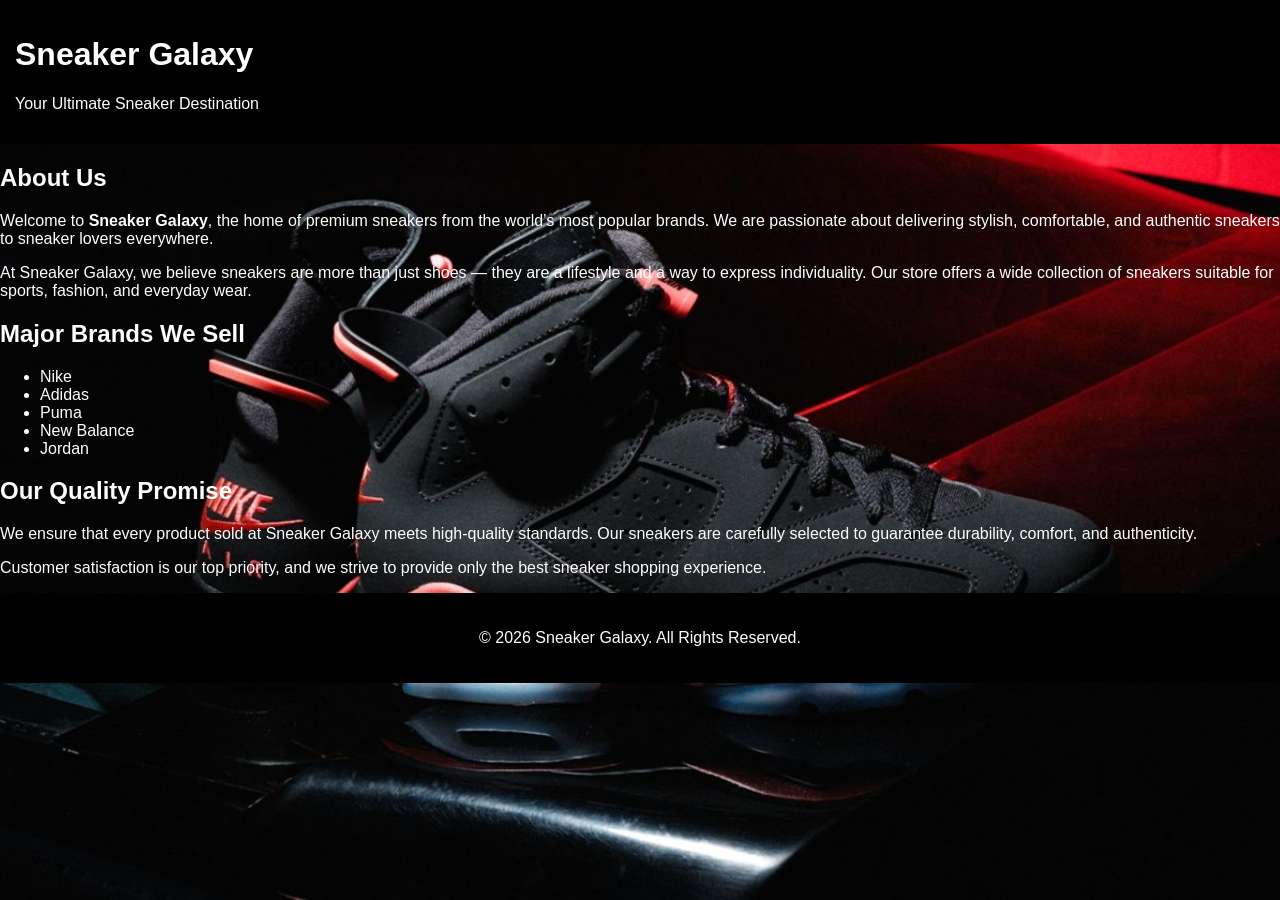
==== about.html @ cb517cd5 "about.html" ====
<!DOCTYPE html>
<html lang="en">
<head>
    <meta charset="UTF-8">
    <meta name="viewport" content="width=device-width, initial-scale=1.0">
    <title>About Us - Sneaker Galaxy</title>

     <link rel="stylesheet" href="styles.css">

</head>

<body>

    <header>
        <h1>Sneaker Galaxy</h1>
        <p>Your Ultimate Sneaker Destination</p>
    </header>

    <div class="container">
        <div class="about-section">
            <h2>About Us</h2>

            <p>
                Welcome to <strong>Sneaker Galaxy</strong>, the home of premium sneakers
                from the world’s most popular brands. We are passionate about delivering
                stylish, comfortable, and authentic sneakers to sneaker lovers everywhere.
            </p>

            <p>
                At Sneaker Galaxy, we believe sneakers are more than just shoes —
                they are a lifestyle and a way to express individuality. Our store
                offers a wide collection of sneakers suitable for sports, fashion,
                and everyday wear.
            </p>

            <div class="brands">
                <h2>Major Brands We Sell</h2>

                <ul>
                    <li>Nike</li>
                    <li>Adidas</li>
                    <li>Puma</li>
                    <li>New Balance</li>
                    <li>Jordan</li>
                </ul>
            </div>

            <div class="quality">
                <h2>Our Quality Promise</h2>

                <p>
                    We ensure that every product sold at Sneaker Galaxy meets
                    high-quality standards. Our sneakers are carefully selected
                    to guarantee durability, comfort, and authenticity.
                </p>

                <p>
                    Customer satisfaction is our top priority, and we strive to
                    provide only the best sneaker shopping experience.
                </p>
            </div>
        </div>
    </div>

    <footer>
        <p>&copy; 2026 Sneaker Galaxy. All Rights Reserved.</p>
    </footer>

</body>
</html>
---- styles.css ----
body{
  margin:0;
  font-family:Arial, sans-serif;
  background: url("jordan6.jpg") no-repeat center center fixed;
  background-size: cover;
  color:white;
}
header{
  background:#000;
  padding:15px;
}

.top-bar{
  display:flex;
  justify-content:space-between;
  align-items:center;
}

.logo{
  font-size:24px;
  font-weight:bold;
}

.sneaker{
  color:#00d9ff;
}

.galaxy{
  color:#ff00ff;
}

.search-bar input{
  padding:8px;
  border-radius:5px;
  border:none;
}

nav ul{
  display:flex;
  gap:20px;
  list-style:none;
  padding:0;
}

nav a{
  color:white;
  text-decoration:none;
}

.hero{
  text-align:center;
  padding:80px 20px;
  background:linear-gradient(to right,#1a1a1a,#222);
}

.hero button{
  padding:12px 25px;
  border:none;
  background:#00d9ff;
  color:black;
  font-weight:bold;
  border-radius:8px;
  cursor:pointer;
}

.section{
  padding:40px 20px;
}

.products{
  display:flex;
  gap:20px;
  flex-wrap:wrap;
}

.product-card{
  background:#222;
  padding:20px;
  border-radius:10px;
  width:220px;
  box-shadow:0 0 10px rgba(0,0,0,0.5);
}

.product-card button{
  margin-top:10px;
  padding:10px;
  border:none;
  background:#ff00ff;
  color:white;
  border-radius:6px;
  cursor:pointer;
}

.tabs{
  display:flex;
  gap:10px;
  flex-wrap:wrap;
  margin-bottom:20px;
}

.tab-button{
  padding:10px 20px;
  border:none;
  background:#333;
  color:white;
  cursor:pointer;
  border-radius:6px;
  transition:0.3s;
}

.tab-button:hover{
  background:#555;
}

.tab-button.active{
  background:#00d9ff;
  color:black;
}

.tab-content{
  display:none;
  background:#1c1c1c;
  padding:20px;
  border-radius:10px;
}

.tab-content.active{
  display:block;
}

.shoe-img{
  width:100%;
  max-width:200px;
  height:auto;
  border-radius:10px;
  margin-top:15px;
  margin-bottom:10px;
  display:block;
}

footer{
  text-align:center;
  padding:20px;
  background:#000;
}
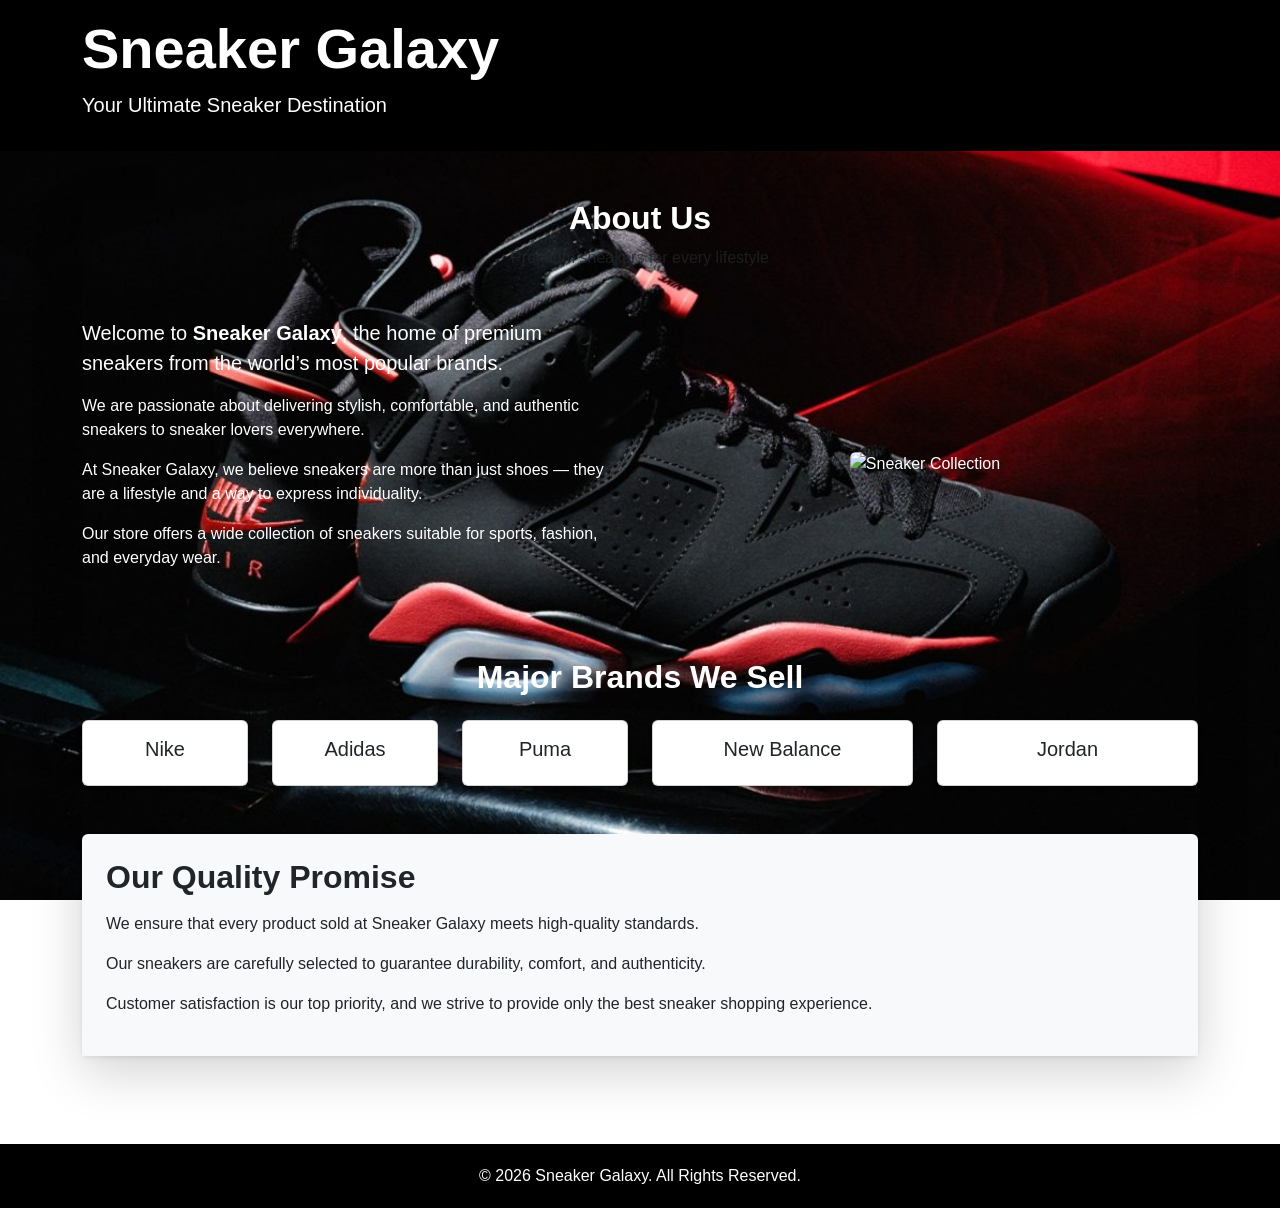
==== commit 80259892: "about.html" ====
--- a/about.html
+++ b/about.html
@@ -1,70 +1,185 @@
 <!DOCTYPE html>
 <html lang="en">
+
 <head>
     <meta charset="UTF-8">
-    <meta name="viewport" content="width=device-width, initial-scale=1.0">
+    <meta name="viewport"
+          content="width=device-width, initial-scale=1.0">
+
     <title>About Us - Sneaker Galaxy</title>
 
-     <link rel="stylesheet" href="styles.css">
+    <!-- Bootstrap CSS -->
+    <link href="https://cdn.jsdelivr.net/npm/bootstrap@5.3.3/dist/css/bootstrap.min.css"
+          rel="stylesheet">
+
+    <link rel="stylesheet"
+          href="styles.css">
+
 
 </head>
 
 <body>
 
     <header>
-        <h1>Sneaker Galaxy</h1>
-        <p>Your Ultimate Sneaker Destination</p>
+
+        <div class="container">
+
+            <h1 class="display-4 fw-bold">
+                Sneaker Galaxy
+            </h1>
+
+            <p class="lead">
+                Your Ultimate Sneaker Destination
+            </p>
+
+        </div>
+
     </header>
 
-    <div class="container">
-        <div class="about-section">
-            <h2>About Us</h2>
+    <section class="container py-5">
 
-            <p>
-                Welcome to <strong>Sneaker Galaxy</strong>, the home of premium sneakers
-                from the world’s most popular brands. We are passionate about delivering
-                stylish, comfortable, and authentic sneakers to sneaker lovers everywhere.
-            </p>
+        <div class="about-card shadow-lg">
 
-            <p>
-                At Sneaker Galaxy, we believe sneakers are more than just shoes —
-                they are a lifestyle and a way to express individuality. Our store
-                offers a wide collection of sneakers suitable for sports, fashion,
-                and everyday wear.
-            </p>
+            <div class="text-center mb-5">
 
-            <div class="brands">
-                <h2>Major Brands We Sell</h2>
+                <h2 class="fw-bold">
+                    About Us
+                </h2>
 
-                <ul>
-                    <li>Nike</li>
-                    <li>Adidas</li>
-                    <li>Puma</li>
-                    <li>New Balance</li>
-                    <li>Jordan</li>
-                </ul>
+                <p class="text-muted">
+                    Premium sneakers for every lifestyle
+                </p>
+
             </div>
 
-            <div class="quality">
-                <h2>Our Quality Promise</h2>
+            <div class="row align-items-center">
 
-                <p>
-                    We ensure that every product sold at Sneaker Galaxy meets
-                    high-quality standards. Our sneakers are carefully selected
-                    to guarantee durability, comfort, and authenticity.
-                </p>
+                <div class="col-lg-6 mb-4">
 
-                <p>
-                    Customer satisfaction is our top priority, and we strive to
-                    provide only the best sneaker shopping experience.
-                </p>
+                    <p class="fs-5">
+                        Welcome to <strong>Sneaker Galaxy</strong>,
+                        the home of premium sneakers from the world’s
+                        most popular brands.
+                    </p>
+
+                    <p>
+                        We are passionate about delivering stylish,
+                        comfortable, and authentic sneakers to sneaker
+                        lovers everywhere.
+                    </p>
+
+                    <p>
+                        At Sneaker Galaxy, we believe sneakers are
+                        more than just shoes — they are a lifestyle
+                        and a way to express individuality.
+                    </p>
+
+                    <p>
+                        Our store offers a wide collection of sneakers
+                        suitable for sports, fashion, and everyday wear.
+                    </p>
+
+                </div>
+
+                <div class="col-lg-6 text-center">
+
+                    <img src="images/sneaker-banner.jpg"
+                         alt="Sneaker Collection"
+                         class="img-fluid rounded shadow">
+
+                </div>
+
             </div>
+
+            <div class="mt-5">
+
+                <h2 class="text-center fw-bold mb-4">
+                    Major Brands We Sell
+                </h2>
+
+                <div class="row g-4 text-center">
+
+                    <div class="col-md-4 col-lg-2">
+                        <div class="card brand-item shadow-sm p-3">
+                            <h5>Nike</h5>
+                        </div>
+                    </div>
+
+                    <div class="col-md-4 col-lg-2">
+                        <div class="card brand-item shadow-sm p-3">
+                            <h5>Adidas</h5>
+                        </div>
+                    </div>
+
+                    <div class="col-md-4 col-lg-2">
+                        <div class="card brand-item shadow-sm p-3">
+                            <h5>Puma</h5>
+                        </div>
+                    </div>
+
+                    <div class="col-md-4 col-lg-3">
+                        <div class="card brand-item shadow-sm p-3">
+                            <h5>New Balance</h5>
+                        </div>
+                    </div>
+
+                    <div class="col-md-4 col-lg-3">
+                        <div class="card brand-item shadow-sm p-3">
+                            <h5>Jordan</h5>
+                        </div>
+                    </div>
+
+                </div>
+
+            </div>
+
+            <div class="mt-5">
+
+                <div class="card border-0 bg-light shadow-sm">
+
+                    <div class="card-body p-4">
+
+                        <h2 class="fw-bold mb-3">
+                            Our Quality Promise
+                        </h2>
+
+                        <p>
+                            We ensure that every product sold at
+                            Sneaker Galaxy meets high-quality standards.
+                        </p>
+
+                        <p>
+                            Our sneakers are carefully selected to
+                            guarantee durability, comfort, and authenticity.
+                        </p>
+
+                        <p>
+                            Customer satisfaction is our top priority,
+                            and we strive to provide only the best
+                            sneaker shopping experience.
+                        </p>
+
+                    </div>
+
+                </div>
+
+            </div>
+
         </div>
-    </div>
+
+    </section>
 
     <footer>
-        <p>&copy; 2026 Sneaker Galaxy. All Rights Reserved.</p>
+
+        <p class="mb-0">
+            &copy; 2026 Sneaker Galaxy. All Rights Reserved.
+        </p>
+
     </footer>
 
+    <!-- Bootstrap JS -->
+    <script src="https://cdn.jsdelivr.net/npm/bootstrap@5.3.3/dist/js/bootstrap.bundle.min.js"></script>
+
 </body>
+
 </html>
--- a/styles.css
+++ b/styles.css
@@ -1,145 +1,227 @@
-body{
-  margin:0;
-  font-family:Arial, sans-serif;
-  background: url("jordan6.jpg") no-repeat center center fixed;
-  background-size: cover;
-  color:white;
-}
-header{
-  background:#000;
-  padding:15px;
-}
-
-.top-bar{
-  display:flex;
-  justify-content:space-between;
-  align-items:center;
-}
-
-.logo{
-  font-size:24px;
-  font-weight:bold;
-}
-
-.sneaker{
-  color:#00d9ff;
-}
-
-.galaxy{
-  color:#ff00ff;
-}
-
-.search-bar input{
-  padding:8px;
-  border-radius:5px;
-  border:none;
-}
-
-nav ul{
-  display:flex;
-  gap:20px;
-  list-style:none;
-  padding:0;
-}
-
-nav a{
-  color:white;
-  text-decoration:none;
-}
-
-.hero{
-  text-align:center;
-  padding:80px 20px;
-  background:linear-gradient(to right,#1a1a1a,#222);
-}
-
-.hero button{
-  padding:12px 25px;
-  border:none;
-  background:#00d9ff;
-  color:black;
-  font-weight:bold;
-  border-radius:8px;
-  cursor:pointer;
-}
-
-.section{
-  padding:40px 20px;
-}
-
-.products{
-  display:flex;
-  gap:20px;
-  flex-wrap:wrap;
-}
-
-.product-card{
-  background:#222;
-  padding:20px;
-  border-radius:10px;
-  width:220px;
-  box-shadow:0 0 10px rgba(0,0,0,0.5);
-}
-
-.product-card button{
-  margin-top:10px;
-  padding:10px;
-  border:none;
-  background:#ff00ff;
-  color:white;
-  border-radius:6px;
-  cursor:pointer;
-}
-
-.tabs{
-  display:flex;
-  gap:10px;
-  flex-wrap:wrap;
-  margin-bottom:20px;
-}
-
-.tab-button{
-  padding:10px 20px;
-  border:none;
-  background:#333;
-  color:white;
-  cursor:pointer;
-  border-radius:6px;
-  transition:0.3s;
-}
-
-.tab-button:hover{
-  background:#555;
-}
-
-.tab-button.active{
-  background:#00d9ff;
-  color:black;
-}
-
-.tab-content{
-  display:none;
-  background:#1c1c1c;
-  padding:20px;
-  border-radius:10px;
-}
-
-.tab-content.active{
-  display:block;
-}
-
-.shoe-img{
-  width:100%;
-  max-width:200px;
-  height:auto;
-  border-radius:10px;
-  margin-top:15px;
-  margin-bottom:10px;
-  display:block;
-}
-
-footer{
-  text-align:center;
-  padding:20px;
-  background:#000;
-}
+body {
+    margin: 0;
+    font-family: Arial, sans-serif;
+    background: url("jordan6.jpg") no-repeat center center fixed;
+    background-size: cover;
+    color: white;
+}
+
+header {
+    background: #000;
+    padding: 15px;
+}
+
+.top-bar {
+    display: flex;
+    justify-content: space-between;
+    align-items: center;
+    flex-wrap: wrap;
+}
+
+.logo {
+    font-size: 24px;
+    font-weight: bold;
+}
+
+.sneaker {
+    color: #00d9ff;
+}
+
+.galaxy {
+    color: #ff00ff;
+}
+
+.search-bar input {
+    padding: 8px;
+    border-radius: 5px;
+    border: none;
+    outline: none;
+}
+
+nav ul {
+    display: flex;
+    gap: 20px;
+    list-style: none;
+    padding: 10px 0 0;
+    margin: 0;
+    flex-wrap: wrap;
+}
+
+nav a {
+    color: white;
+    text-decoration: none;
+    transition: 0.3s;
+}
+
+nav a:hover {
+    color: #00d9ff;
+}
+
+.hero {
+    text-align: center;
+    padding: 80px 20px;
+    background: linear-gradient(to right, #1a1a1a, #222);
+}
+
+.hero h1 {
+    font-size: 48px;
+    margin-bottom: 20px;
+}
+
+.hero button {
+    padding: 12px 25px;
+    border: none;
+    background: #00d9ff;
+    color: black;
+    font-weight: bold;
+    border-radius: 8px;
+    cursor: pointer;
+    transition: 0.3s;
+}
+
+.hero button:hover {
+    background: #00b5d6;
+}
+
+.brands {
+    margin-top: 30px;
+}
+
+.brands ul {
+    list-style: square;
+    padding-left: 20px;
+}
+
+.quality {
+    margin-top: 30px;
+    background-color: #111;
+    color: white;
+    padding: 20px;
+    border-radius: 8px;
+}
+
+.section {
+    padding: 40px 20px;
+}
+
+.products {
+  display: grid;
+  grid-template-columns: repeat(auto-fit, minmax(180px, 1fr));
+  gap: 20px;
+  justify-items: center;
+  align-items: stretch;
+}
+
+.product-card {
+  background: #222;
+  padding: 15px;
+  border-radius: 12px;
+  width: 100%;
+  max-width: 200px;
+  box-shadow: 0 0 10px rgba(0,0,0,0.5);
+  text-align: center;
+  transition: transform 0.3s ease;
+}
+
+.product-card:hover {
+  transform: translateY(-5px);
+}
+
+.product-card button {
+  width: 100%;
+  padding: 10px;
+  border: none;
+  background: #ff00ff;
+  color: white;
+  border-radius: 6px;
+  cursor: pointer;
+  margin-top: 10px;
+  transition: 0.3s;
+}
+
+.product-card button:hover {
+  background: #d600d6;
+}
+
+.tabs {
+    display: flex;
+    gap: 10px;
+    flex-wrap: wrap;
+    margin-bottom: 20px;
+}
+
+.tab-button {
+    padding: 10px 20px;
+    border: none;
+    background: #333;
+    color: white;
+    cursor: pointer;
+    border-radius: 6px;
+    transition: 0.3s;
+}
+
+.tab-button:hover {
+    background: #555;
+}
+
+.tab-button.active {
+    background: #00d9ff;
+    color: black;
+}
+
+.tab-content {
+    display: none;
+    background: rgba(28, 28, 28, 0.9);
+    padding: 20px;
+    border-radius: 10px;
+}
+
+.tab-content.active {
+    display: block;
+}
+
+.shoe-img {
+    height: 250px;
+    object-fit: cover;
+}
+
+.products::-webkit-scrollbar {
+    height: 8px;
+}
+
+.products::-webkit-scrollbar-thumb {
+    background: #888;
+    border-radius: 10px;
+}
+
+footer {
+    text-align: center;
+    padding: 20px;
+    background: #000;
+    margin-top: 40px;
+}
+
+@media (max-width: 768px) {
+
+    .top-bar {
+        flex-direction: column;
+        gap: 15px;
+    }
+
+    nav ul {
+        justify-content: center;
+    }
+
+    .hero h1 {
+        font-size: 32px;
+    }
+
+    .products {
+        justify-content: center;
+    }
+
+    .product-card {
+        width: 90%;
+        max-width: 300px;
+    }
+}
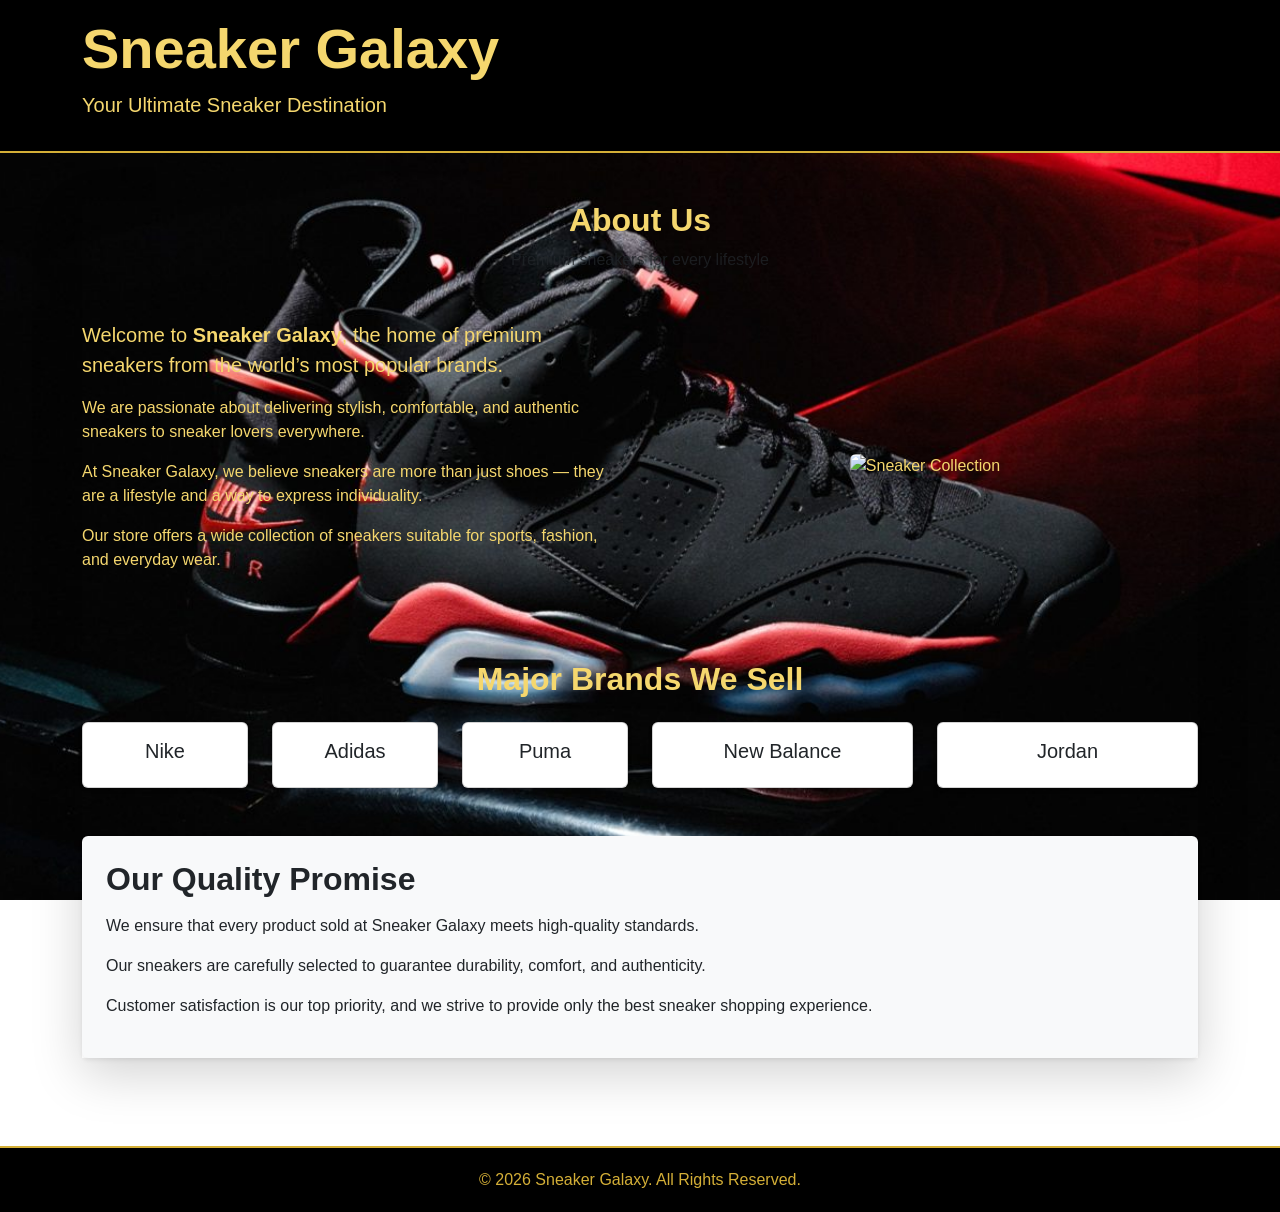
==== commit 0913c5b1: "about.html" ====
--- a/about.html
+++ b/about.html
@@ -22,6 +22,8 @@
 
     <header>
 
+        <div id="navbar"></div>
+        
         <div class="container">
 
             <h1 class="display-4 fw-bold">
--- a/styles.css
+++ b/styles.css
@@ -3,12 +3,13 @@
     font-family: Arial, sans-serif;
     background: url("jordan6.jpg") no-repeat center center fixed;
     background-size: cover;
-    color: white;
+    color: #f5d76e;
 }
 
 header {
     background: #000;
     padding: 15px;
+    border-bottom: 2px solid #d4af37;
 }
 
 .top-bar {
@@ -24,18 +25,24 @@
 }
 
 .sneaker {
-    color: #00d9ff;
+    color: #d4af37;
 }
 
 .galaxy {
-    color: #ff00ff;
+    color: #ffd700;
 }
 
 .search-bar input {
     padding: 8px;
     border-radius: 5px;
-    border: none;
+    border: 1px solid #d4af37;
     outline: none;
+    background: #111;
+    color: #f5d76e;
+}
+
+.search-bar input::placeholder {
+    color: #c9b458;
 }
 
 nav ul {
@@ -48,30 +55,51 @@
 }
 
 nav a {
-    color: white;
+    color: #f5d76e;
     text-decoration: none;
     transition: 0.3s;
+    font-weight: bold;
 }
 
 nav a:hover {
-    color: #00d9ff;
+    color: #ffd700;
+}
+
+.navbar {
+    background: #000 !important;
+    border-top: 2px solid #d4af37;
+}
+
+.nav-link {
+    font-weight: bold;
+    transition: 0.3s;
+}
+
+.nav-link:hover {
+    color: #fff !important;
+    transform: scale(1.05);
+}
+
+.navbar-toggler {
+    border: 1px solid #d4af37;
 }
 
 .hero {
     text-align: center;
     padding: 80px 20px;
-    background: linear-gradient(to right, #1a1a1a, #222);
+    background: linear-gradient(to right, #000, #1a1a1a);
 }
 
 .hero h1 {
     font-size: 48px;
     margin-bottom: 20px;
+    color: #ffd700;
 }
 
 .hero button {
     padding: 12px 25px;
     border: none;
-    background: #00d9ff;
+    background: #d4af37;
     color: black;
     font-weight: bold;
     border-radius: 8px;
@@ -80,7 +108,8 @@
 }
 
 .hero button:hover {
-    background: #00b5d6;
+    background: #ffd700;
+    transform: scale(1.05);
 }
 
 .brands {
@@ -95,9 +124,10 @@
 .quality {
     margin-top: 30px;
     background-color: #111;
-    color: white;
+    color: #f5d76e;
     padding: 20px;
     border-radius: 8px;
+    border: 1px solid #d4af37;
 }
 
 .section {
@@ -105,42 +135,46 @@
 }
 
 .products {
-  display: grid;
-  grid-template-columns: repeat(auto-fit, minmax(180px, 1fr));
-  gap: 20px;
-  justify-items: center;
-  align-items: stretch;
+    display: grid;
+    grid-template-columns: repeat(auto-fit, minmax(180px, 1fr));
+    gap: 20px;
+    justify-items: center;
+    align-items: stretch;
 }
 
 .product-card {
-  background: #222;
-  padding: 15px;
-  border-radius: 12px;
-  width: 100%;
-  max-width: 200px;
-  box-shadow: 0 0 10px rgba(0,0,0,0.5);
-  text-align: center;
-  transition: transform 0.3s ease;
+    background: rgba(17, 17, 17, 0.95);
+    padding: 15px;
+    border-radius: 12px;
+    width: 100%;
+    max-width: 220px;
+    box-shadow: 0 0 15px rgba(212, 175, 55, 0.3);
+    text-align: center;
+    transition: transform 0.3s ease, box-shadow 0.3s ease;
+    border: 1px solid #d4af37;
 }
 
 .product-card:hover {
-  transform: translateY(-5px);
+    transform: translateY(-5px);
+    box-shadow: 0 0 20px rgba(255, 215, 0, 0.6);
 }
 
 .product-card button {
-  width: 100%;
-  padding: 10px;
-  border: none;
-  background: #ff00ff;
-  color: white;
-  border-radius: 6px;
-  cursor: pointer;
-  margin-top: 10px;
-  transition: 0.3s;
+    width: 100%;
+    padding: 10px;
+    border: none;
+    background: #d4af37;
+    color: black;
+    border-radius: 6px;
+    cursor: pointer;
+    margin-top: 10px;
+    font-weight: bold;
+    transition: 0.3s;
 }
 
 .product-card button:hover {
-  background: #d600d6;
+    background: #ffd700;
+    transform: scale(1.03);
 }
 
 .tabs {
@@ -153,27 +187,29 @@
 .tab-button {
     padding: 10px 20px;
     border: none;
-    background: #333;
-    color: white;
+    background: #222;
+    color: #f5d76e;
     cursor: pointer;
     border-radius: 6px;
     transition: 0.3s;
+    border: 1px solid #d4af37;
 }
 
 .tab-button:hover {
-    background: #555;
+    background: #333;
 }
 
 .tab-button.active {
-    background: #00d9ff;
+    background: #d4af37;
     color: black;
 }
 
 .tab-content {
     display: none;
-    background: rgba(28, 28, 28, 0.9);
+    background: rgba(15, 15, 15, 0.95);
     padding: 20px;
     border-radius: 10px;
+    border: 1px solid #d4af37;
 }
 
 .tab-content.active {
@@ -183,6 +219,7 @@
 .shoe-img {
     height: 250px;
     object-fit: cover;
+    border-radius: 10px;
 }
 
 .products::-webkit-scrollbar {
@@ -190,7 +227,7 @@
 }
 
 .products::-webkit-scrollbar-thumb {
-    background: #888;
+    background: #d4af37;
     border-radius: 10px;
 }
 
@@ -199,6 +236,8 @@
     padding: 20px;
     background: #000;
     margin-top: 40px;
+    color: #d4af37;
+    border-top: 2px solid #d4af37;
 }
 
 @media (max-width: 768px) {
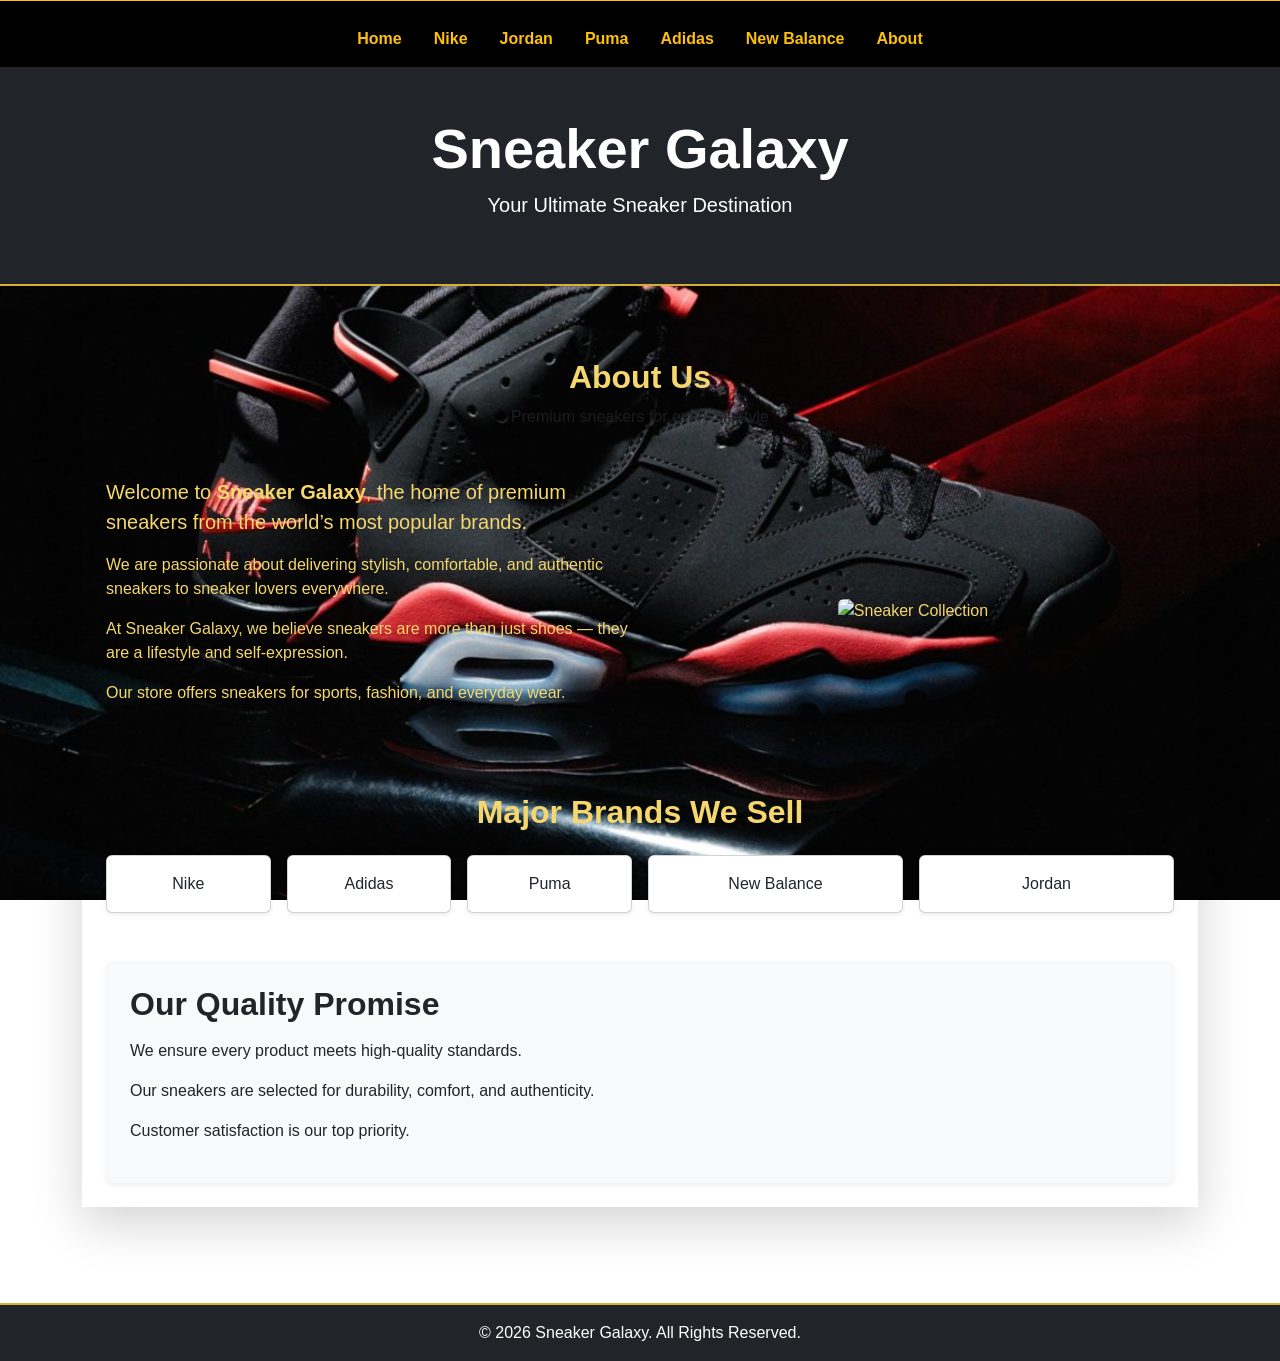
==== commit 56b1dc0d: "about.html" ====
--- a/about.html
+++ b/about.html
@@ -14,154 +14,141 @@
 
     <link rel="stylesheet"
           href="styles.css">
-
-
 </head>
 
 <body>
 
-    <header>
+<!-- NAVBAR (DYNAMIC) -->
+<div id="navbar"></div>
 
-        <div id="navbar"></div>
-        
-        <div class="container">
+<!-- HEADER -->
+<header class="bg-dark text-white py-5 text-center">
 
-            <h1 class="display-4 fw-bold">
-                Sneaker Galaxy
-            </h1>
+    <div class="container">
 
-            <p class="lead">
-                Your Ultimate Sneaker Destination
+        <h1 class="display-4 fw-bold">
+            Sneaker Galaxy
+        </h1>
+
+        <p class="lead">
+            Your Ultimate Sneaker Destination
+        </p>
+
+    </div>
+
+</header>
+
+<!-- ABOUT SECTION -->
+<section class="container py-5">
+
+    <div class="about-card shadow-lg p-4">
+
+        <div class="text-center mb-5">
+
+            <h2 class="fw-bold">
+                About Us
+            </h2>
+
+            <p class="text-muted">
+                Premium sneakers for every lifestyle
             </p>
 
         </div>
 
-    </header>
+        <div class="row align-items-center">
 
-    <section class="container py-5">
+            <div class="col-lg-6 mb-4">
 
-        <div class="about-card shadow-lg">
+                <p class="fs-5">
+                    Welcome to <strong>Sneaker Galaxy</strong>,
+                    the home of premium sneakers from the world’s
+                    most popular brands.
+                </p>
 
-            <div class="text-center mb-5">
+                <p>
+                    We are passionate about delivering stylish,
+                    comfortable, and authentic sneakers to sneaker
+                    lovers everywhere.
+                </p>
 
-                <h2 class="fw-bold">
-                    About Us
-                </h2>
+                <p>
+                    At Sneaker Galaxy, we believe sneakers are
+                    more than just shoes — they are a lifestyle
+                    and self-expression.
+                </p>
 
-                <p class="text-muted">
-                    Premium sneakers for every lifestyle
+                <p>
+                    Our store offers sneakers for sports, fashion,
+                    and everyday wear.
                 </p>
 
             </div>
 
-            <div class="row align-items-center">
+            <div class="col-lg-6 text-center">
 
-                <div class="col-lg-6 mb-4">
+                <img src="images/sneaker-banner.jpg"
+                     alt="Sneaker Collection"
+                     class="img-fluid rounded shadow">
 
-                    <p class="fs-5">
-                        Welcome to <strong>Sneaker Galaxy</strong>,
-                        the home of premium sneakers from the world’s
-                        most popular brands.
-                    </p>
+            </div>
 
-                    <p>
-                        We are passionate about delivering stylish,
-                        comfortable, and authentic sneakers to sneaker
-                        lovers everywhere.
-                    </p>
+        </div>
 
-                    <p>
-                        At Sneaker Galaxy, we believe sneakers are
-                        more than just shoes — they are a lifestyle
-                        and a way to express individuality.
-                    </p>
+        <!-- BRANDS -->
+        <div class="mt-5">
 
-                    <p>
-                        Our store offers a wide collection of sneakers
-                        suitable for sports, fashion, and everyday wear.
-                    </p>
+            <h2 class="text-center fw-bold mb-4">
+                Major Brands We Sell
+            </h2>
 
+            <div class="row g-3 text-center">
+
+                <div class="col-6 col-md-4 col-lg-2">
+                    <div class="card p-3 shadow-sm">Nike</div>
                 </div>
 
-                <div class="col-lg-6 text-center">
+                <div class="col-6 col-md-4 col-lg-2">
+                    <div class="card p-3 shadow-sm">Adidas</div>
+                </div>
 
-                    <img src="images/sneaker-banner.jpg"
-                         alt="Sneaker Collection"
-                         class="img-fluid rounded shadow">
+                <div class="col-6 col-md-4 col-lg-2">
+                    <div class="card p-3 shadow-sm">Puma</div>
+                </div>
 
+                <div class="col-6 col-md-4 col-lg-3">
+                    <div class="card p-3 shadow-sm">New Balance</div>
+                </div>
+
+                <div class="col-6 col-md-4 col-lg-3">
+                    <div class="card p-3 shadow-sm">Jordan</div>
                 </div>
 
             </div>
 
-            <div class="mt-5">
+        </div>
 
-                <h2 class="text-center fw-bold mb-4">
-                    Major Brands We Sell
-                </h2>
+        <!-- QUALITY -->
+        <div class="mt-5">
 
-                <div class="row g-4 text-center">
+            <div class="card border-0 bg-light shadow-sm">
 
-                    <div class="col-md-4 col-lg-2">
-                        <div class="card brand-item shadow-sm p-3">
-                            <h5>Nike</h5>
-                        </div>
-                    </div>
+                <div class="card-body p-4">
 
-                    <div class="col-md-4 col-lg-2">
-                        <div class="card brand-item shadow-sm p-3">
-                            <h5>Adidas</h5>
-                        </div>
-                    </div>
+                    <h2 class="fw-bold mb-3">
+                        Our Quality Promise
+                    </h2>
 
-                    <div class="col-md-4 col-lg-2">
-                        <div class="card brand-item shadow-sm p-3">
-                            <h5>Puma</h5>
-                        </div>
-                    </div>
+                    <p>
+                        We ensure every product meets high-quality standards.
+                    </p>
 
-                    <div class="col-md-4 col-lg-3">
-                        <div class="card brand-item shadow-sm p-3">
-                            <h5>New Balance</h5>
-                        </div>
-                    </div>
+                    <p>
+                        Our sneakers are selected for durability, comfort, and authenticity.
+                    </p>
 
-                    <div class="col-md-4 col-lg-3">
-                        <div class="card brand-item shadow-sm p-3">
-                            <h5>Jordan</h5>
-                        </div>
-                    </div>
-
-                </div>
-
-            </div>
-
-            <div class="mt-5">
-
-                <div class="card border-0 bg-light shadow-sm">
-
-                    <div class="card-body p-4">
-
-                        <h2 class="fw-bold mb-3">
-                            Our Quality Promise
-                        </h2>
-
-                        <p>
-                            We ensure that every product sold at
-                            Sneaker Galaxy meets high-quality standards.
-                        </p>
-
-                        <p>
-                            Our sneakers are carefully selected to
-                            guarantee durability, comfort, and authenticity.
-                        </p>
-
-                        <p>
-                            Customer satisfaction is our top priority,
-                            and we strive to provide only the best
-                            sneaker shopping experience.
-                        </p>
-
-                    </div>
+                    <p>
+                        Customer satisfaction is our top priority.
+                    </p>
 
                 </div>
 
@@ -169,19 +156,26 @@
 
         </div>
 
-    </section>
+    </div>
 
-    <footer>
+</section>
 
-        <p class="mb-0">
-            &copy; 2026 Sneaker Galaxy. All Rights Reserved.
-        </p>
+<!-- FOOTER -->
+<footer class="text-center p-3 bg-dark text-white mt-5">
+    © 2026 Sneaker Galaxy. All Rights Reserved.
+</footer>
 
-    </footer>
+<!-- Bootstrap JS -->
+<script src="https://cdn.jsdelivr.net/npm/bootstrap@5.3.3/dist/js/bootstrap.bundle.min.js"></script>
 
-    <!-- Bootstrap JS -->
-    <script src="https://cdn.jsdelivr.net/npm/bootstrap@5.3.3/dist/js/bootstrap.bundle.min.js"></script>
+<!-- NAVBAR LOADER (IMPORTANT FIX) -->
+<script>
+fetch("navbar.html")
+    .then(res => res.text())
+    .then(data => {
+        document.getElementById("navbar").innerHTML = data;
+    });
+</script>
 
 </body>
-
 </html>
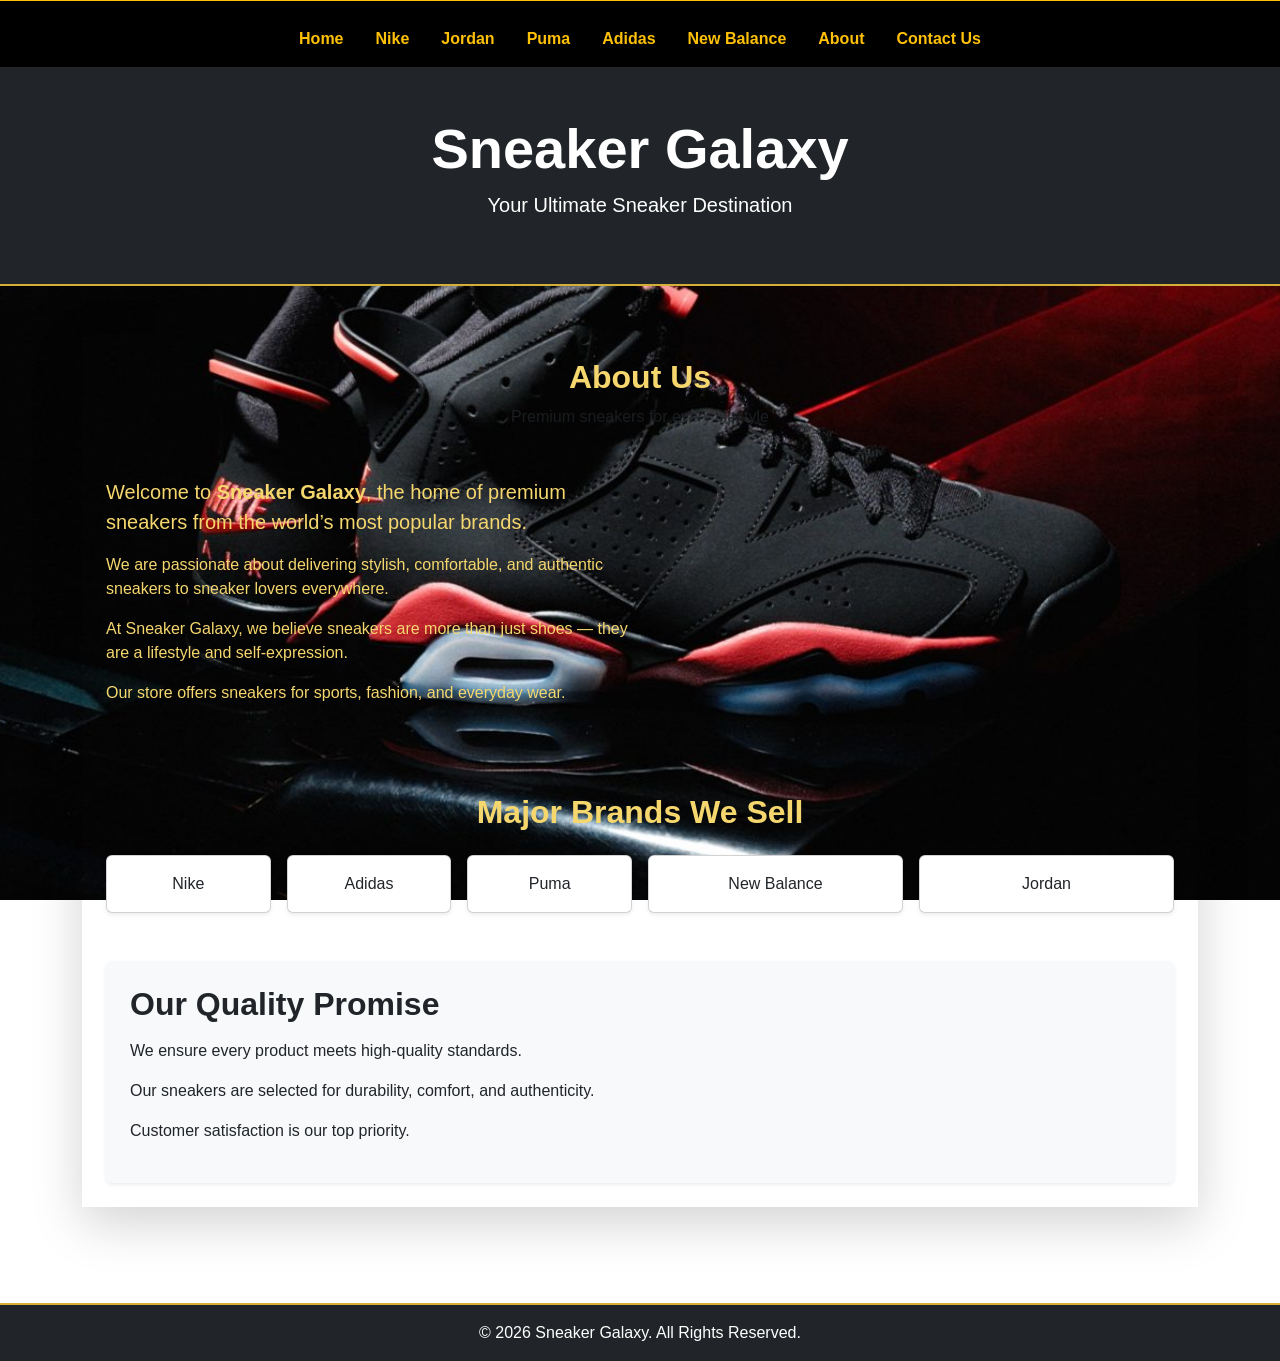
==== commit 681d2b6e: "about.html" ====
--- a/about.html
+++ b/about.html
@@ -81,14 +81,6 @@
                     Our store offers sneakers for sports, fashion,
                     and everyday wear.
                 </p>
-
-            </div>
-
-            <div class="col-lg-6 text-center">
-
-                <img src="images/sneaker-banner.jpg"
-                     alt="Sneaker Collection"
-                     class="img-fluid rounded shadow">
 
             </div>
 
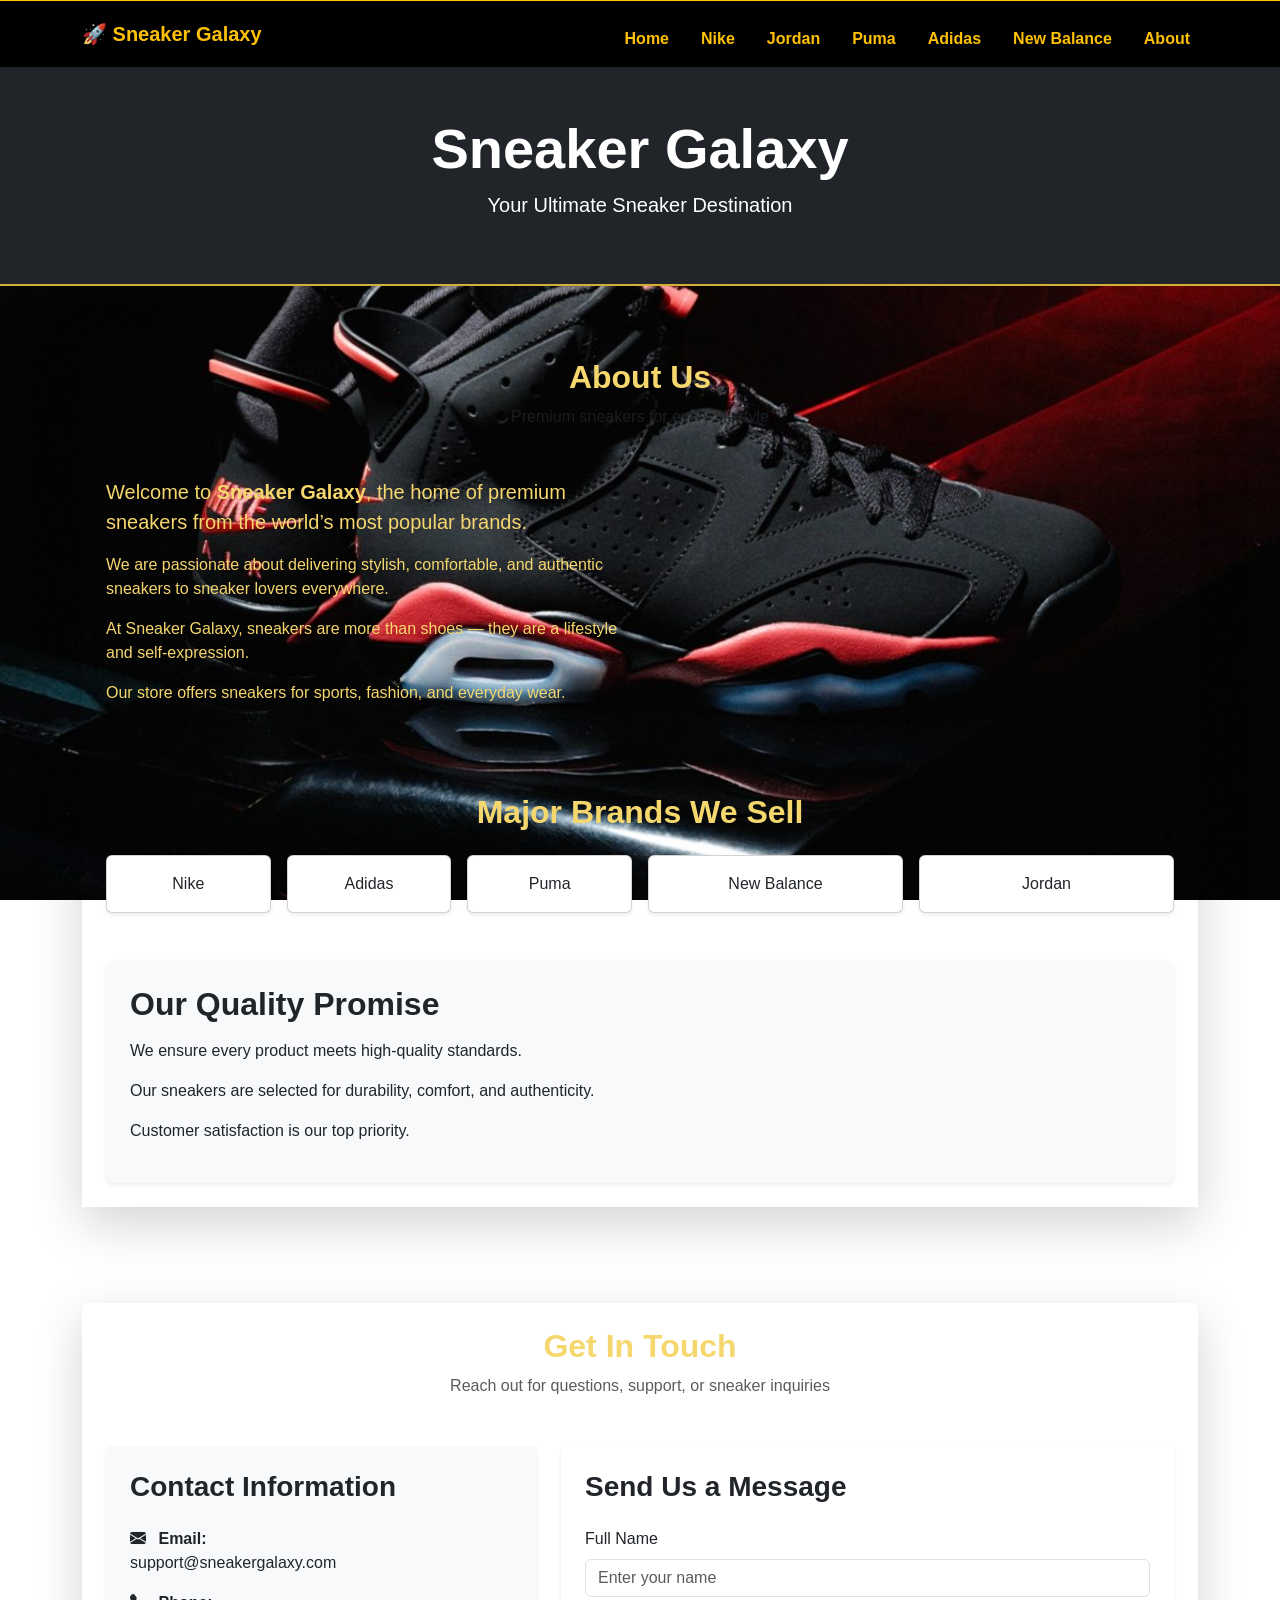
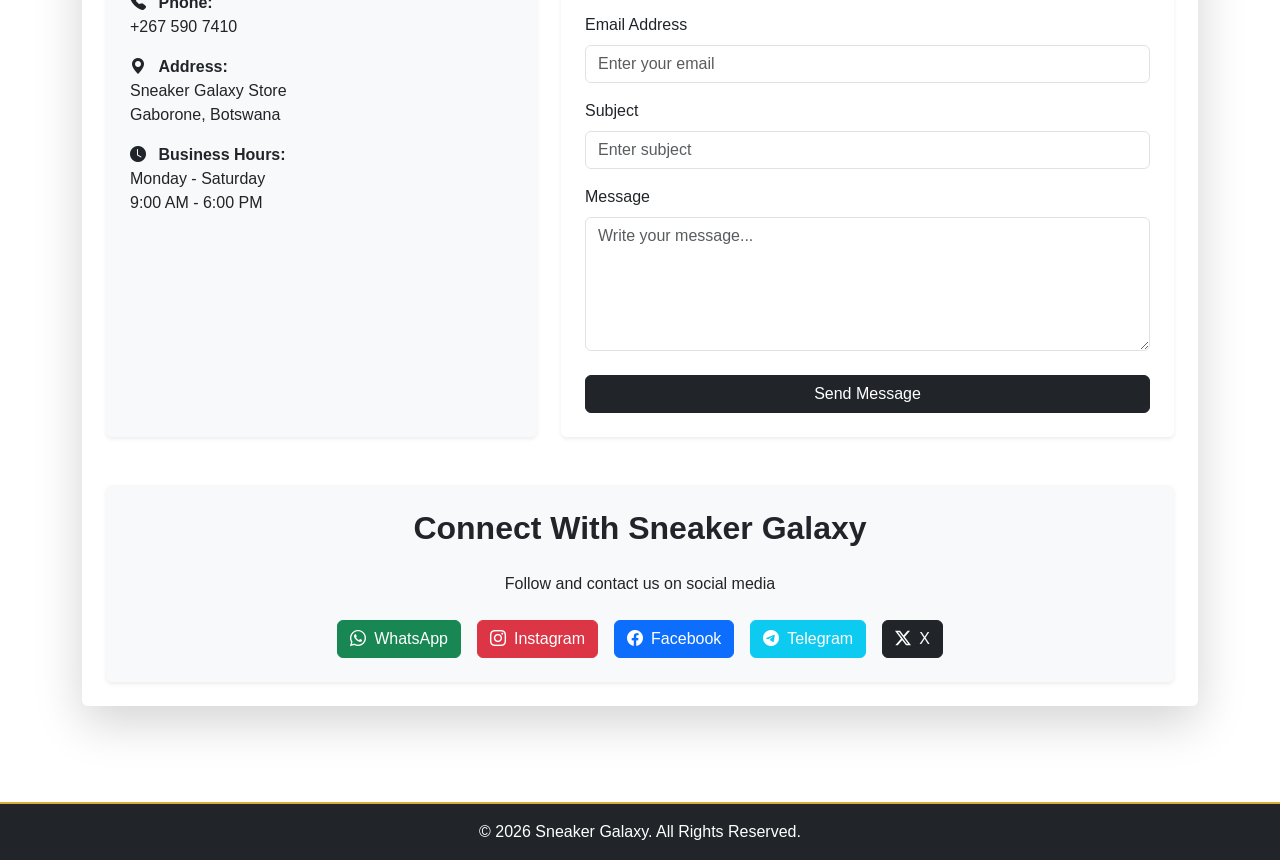
==== commit 6dfe6edc: "about.html" ====
--- a/about.html
+++ b/about.html
@@ -3,17 +3,17 @@
 
 <head>
     <meta charset="UTF-8">
-    <meta name="viewport"
-          content="width=device-width, initial-scale=1.0">
-
-    <title>About Us - Sneaker Galaxy</title>
+    <meta name="viewport" content="width=device-width, initial-scale=1.0">
+
+    <title>About & Contact - Sneaker Galaxy</title>
 
     <!-- Bootstrap CSS -->
-    <link href="https://cdn.jsdelivr.net/npm/bootstrap@5.3.3/dist/css/bootstrap.min.css"
-          rel="stylesheet">
-
-    <link rel="stylesheet"
-          href="styles.css">
+    <link href="https://cdn.jsdelivr.net/npm/bootstrap@5.3.3/dist/css/bootstrap.min.css" rel="stylesheet">
+
+    <!-- Bootstrap Icons -->
+    <link rel="stylesheet" href="https://cdn.jsdelivr.net/npm/bootstrap-icons@1.11.3/font/bootstrap-icons.min.css">
+
+    <link rel="stylesheet" href="styles.css">
 </head>
 
 <body>
@@ -23,78 +23,47 @@
 
 <!-- HEADER -->
 <header class="bg-dark text-white py-5 text-center">
-
     <div class="container">
-
-        <h1 class="display-4 fw-bold">
-            Sneaker Galaxy
-        </h1>
-
-        <p class="lead">
-            Your Ultimate Sneaker Destination
-        </p>
-
+        <h1 class="display-4 fw-bold">Sneaker Galaxy</h1>
+        <p class="lead">Your Ultimate Sneaker Destination</p>
     </div>
-
 </header>
 
-<!-- ABOUT SECTION -->
+<!-- ================= ABOUT SECTION ================= -->
 <section class="container py-5">
 
-    <div class="about-card shadow-lg p-4">
+    <div class="shadow-lg p-4 about-card">
 
         <div class="text-center mb-5">
-
-            <h2 class="fw-bold">
-                About Us
-            </h2>
-
-            <p class="text-muted">
-                Premium sneakers for every lifestyle
-            </p>
-
+            <h2 class="fw-bold">About Us</h2>
+            <p class="text-muted">Premium sneakers for every lifestyle</p>
         </div>
 
         <div class="row align-items-center">
-
             <div class="col-lg-6 mb-4">
-
                 <p class="fs-5">
-                    Welcome to <strong>Sneaker Galaxy</strong>,
-                    the home of premium sneakers from the world’s
-                    most popular brands.
+                    Welcome to <strong>Sneaker Galaxy</strong>, the home of premium sneakers from the world’s most popular brands.
                 </p>
 
                 <p>
-                    We are passionate about delivering stylish,
-                    comfortable, and authentic sneakers to sneaker
-                    lovers everywhere.
+                    We are passionate about delivering stylish, comfortable, and authentic sneakers to sneaker lovers everywhere.
                 </p>
 
                 <p>
-                    At Sneaker Galaxy, we believe sneakers are
-                    more than just shoes — they are a lifestyle
-                    and self-expression.
+                    At Sneaker Galaxy, sneakers are more than shoes — they are a lifestyle and self-expression.
                 </p>
 
                 <p>
-                    Our store offers sneakers for sports, fashion,
-                    and everyday wear.
-                </p>
-
-            </div>
-
+                    Our store offers sneakers for sports, fashion, and everyday wear.
+                </p>
+            </div>
         </div>
 
         <!-- BRANDS -->
         <div class="mt-5">
-
-            <h2 class="text-center fw-bold mb-4">
-                Major Brands We Sell
-            </h2>
+            <h2 class="text-center fw-bold mb-4">Major Brands We Sell</h2>
 
             <div class="row g-3 text-center">
-
                 <div class="col-6 col-md-4 col-lg-2">
                     <div class="card p-3 shadow-sm">Nike</div>
                 </div>
@@ -114,42 +83,142 @@
                 <div class="col-6 col-md-4 col-lg-3">
                     <div class="card p-3 shadow-sm">Jordan</div>
                 </div>
-
-            </div>
-
+            </div>
         </div>
 
         <!-- QUALITY -->
         <div class="mt-5">
-
             <div class="card border-0 bg-light shadow-sm">
-
                 <div class="card-body p-4">
-
-                    <h2 class="fw-bold mb-3">
-                        Our Quality Promise
-                    </h2>
-
-                    <p>
-                        We ensure every product meets high-quality standards.
-                    </p>
-
-                    <p>
-                        Our sneakers are selected for durability, comfort, and authenticity.
-                    </p>
-
-                    <p>
-                        Customer satisfaction is our top priority.
-                    </p>
-
-                </div>
-
-            </div>
-
+                    <h2 class="fw-bold mb-3">Our Quality Promise</h2>
+                    <p>We ensure every product meets high-quality standards.</p>
+                    <p>Our sneakers are selected for durability, comfort, and authenticity.</p>
+                    <p>Customer satisfaction is our top priority.</p>
+                </div>
+            </div>
         </div>
 
     </div>
-
+</section>
+
+<!-- ================= CONTACT SECTION ================= -->
+<section class="container py-5">
+
+    <div class="contact-card shadow-lg p-4 rounded">
+
+        <div class="text-center mb-5">
+            <h2 class="fw-bold">Get In Touch</h2>
+            <p class="text-muted">Reach out for questions, support, or sneaker inquiries</p>
+        </div>
+
+        <div class="row g-4">
+
+            <!-- CONTACT INFO -->
+            <div class="col-lg-5">
+                <div class="card border-0 bg-light shadow-sm h-100">
+                    <div class="card-body p-4">
+
+                        <h3 class="fw-bold mb-4">Contact Information</h3>
+
+                        <p><i class="bi bi-envelope-fill me-2"></i>
+                            <strong>Email:</strong><br>support@sneakergalaxy.com
+                        </p>
+
+                        <p><i class="bi bi-telephone-fill me-2"></i>
+                            <strong>Phone:</strong><br>+267 590 7410
+                        </p>
+
+                        <p><i class="bi bi-geo-alt-fill me-2"></i>
+                            <strong>Address:</strong><br>
+                            Sneaker Galaxy Store<br>
+                            Gaborone, Botswana
+                        </p>
+
+                        <p><i class="bi bi-clock-fill me-2"></i>
+                            <strong>Business Hours:</strong><br>
+                            Monday - Saturday<br>9:00 AM - 6:00 PM
+                        </p>
+
+                    </div>
+                </div>
+            </div>
+
+            <!-- CONTACT FORM -->
+            <div class="col-lg-7">
+                <div class="card border-0 shadow-sm">
+                    <div class="card-body p-4">
+
+                        <h3 class="fw-bold mb-4">Send Us a Message</h3>
+
+                        <form>
+                            <div class="mb-3">
+                                <label class="form-label">Full Name</label>
+                                <input type="text" class="form-control" placeholder="Enter your name" required>
+                            </div>
+
+                            <div class="mb-3">
+                                <label class="form-label">Email Address</label>
+                                <input type="email" class="form-control" placeholder="Enter your email" required>
+                            </div>
+
+                            <div class="mb-3">
+                                <label class="form-label">Subject</label>
+                                <input type="text" class="form-control" placeholder="Enter subject" required>
+                            </div>
+
+                            <div class="mb-4">
+                                <label class="form-label">Message</label>
+                                <textarea class="form-control" rows="5" placeholder="Write your message..." required></textarea>
+                            </div>
+
+                            <button type="submit" class="btn btn-dark w-100">
+                                Send Message
+                            </button>
+                        </form>
+
+                    </div>
+                </div>
+            </div>
+
+        </div>
+
+        <!-- SOCIAL LINKS -->
+        <div class="mt-5">
+            <div class="card border-0 bg-light shadow-sm">
+                <div class="card-body p-4 text-center">
+
+                    <h2 class="fw-bold mb-4">Connect With Sneaker Galaxy</h2>
+                    <p class="mb-4">Follow and contact us on social media</p>
+
+                    <div class="d-flex flex-wrap justify-content-center gap-3">
+
+                        <a href="https://wa.me/26777407814" target="_blank" class="btn btn-success">
+                            <i class="bi bi-whatsapp me-2"></i>WhatsApp
+                        </a>
+
+                        <a href="https://instagram.com/sneakergalaxy" target="_blank" class="btn btn-danger">
+                            <i class="bi bi-instagram me-2"></i>Instagram
+                        </a>
+
+                        <a href="https://facebook.com/sneakergalaxy" target="_blank" class="btn btn-primary">
+                            <i class="bi bi-facebook me-2"></i>Facebook
+                        </a>
+
+                        <a href="https://t.me/sneakergalaxy" target="_blank" class="btn btn-info text-white">
+                            <i class="bi bi-telegram me-2"></i>Telegram
+                        </a>
+
+                        <a href="https://x.com/sneakergalaxy" target="_blank" class="btn btn-dark">
+                            <i class="bi bi-twitter-x me-2"></i>X
+                        </a>
+
+                    </div>
+
+                </div>
+            </div>
+        </div>
+
+    </div>
 </section>
 
 <!-- FOOTER -->
@@ -160,7 +229,7 @@
 <!-- Bootstrap JS -->
 <script src="https://cdn.jsdelivr.net/npm/bootstrap@5.3.3/dist/js/bootstrap.bundle.min.js"></script>
 
-<!-- NAVBAR LOADER (IMPORTANT FIX) -->
+<!-- NAVBAR LOADER -->
 <script>
 fetch("navbar.html")
     .then(res => res.text())
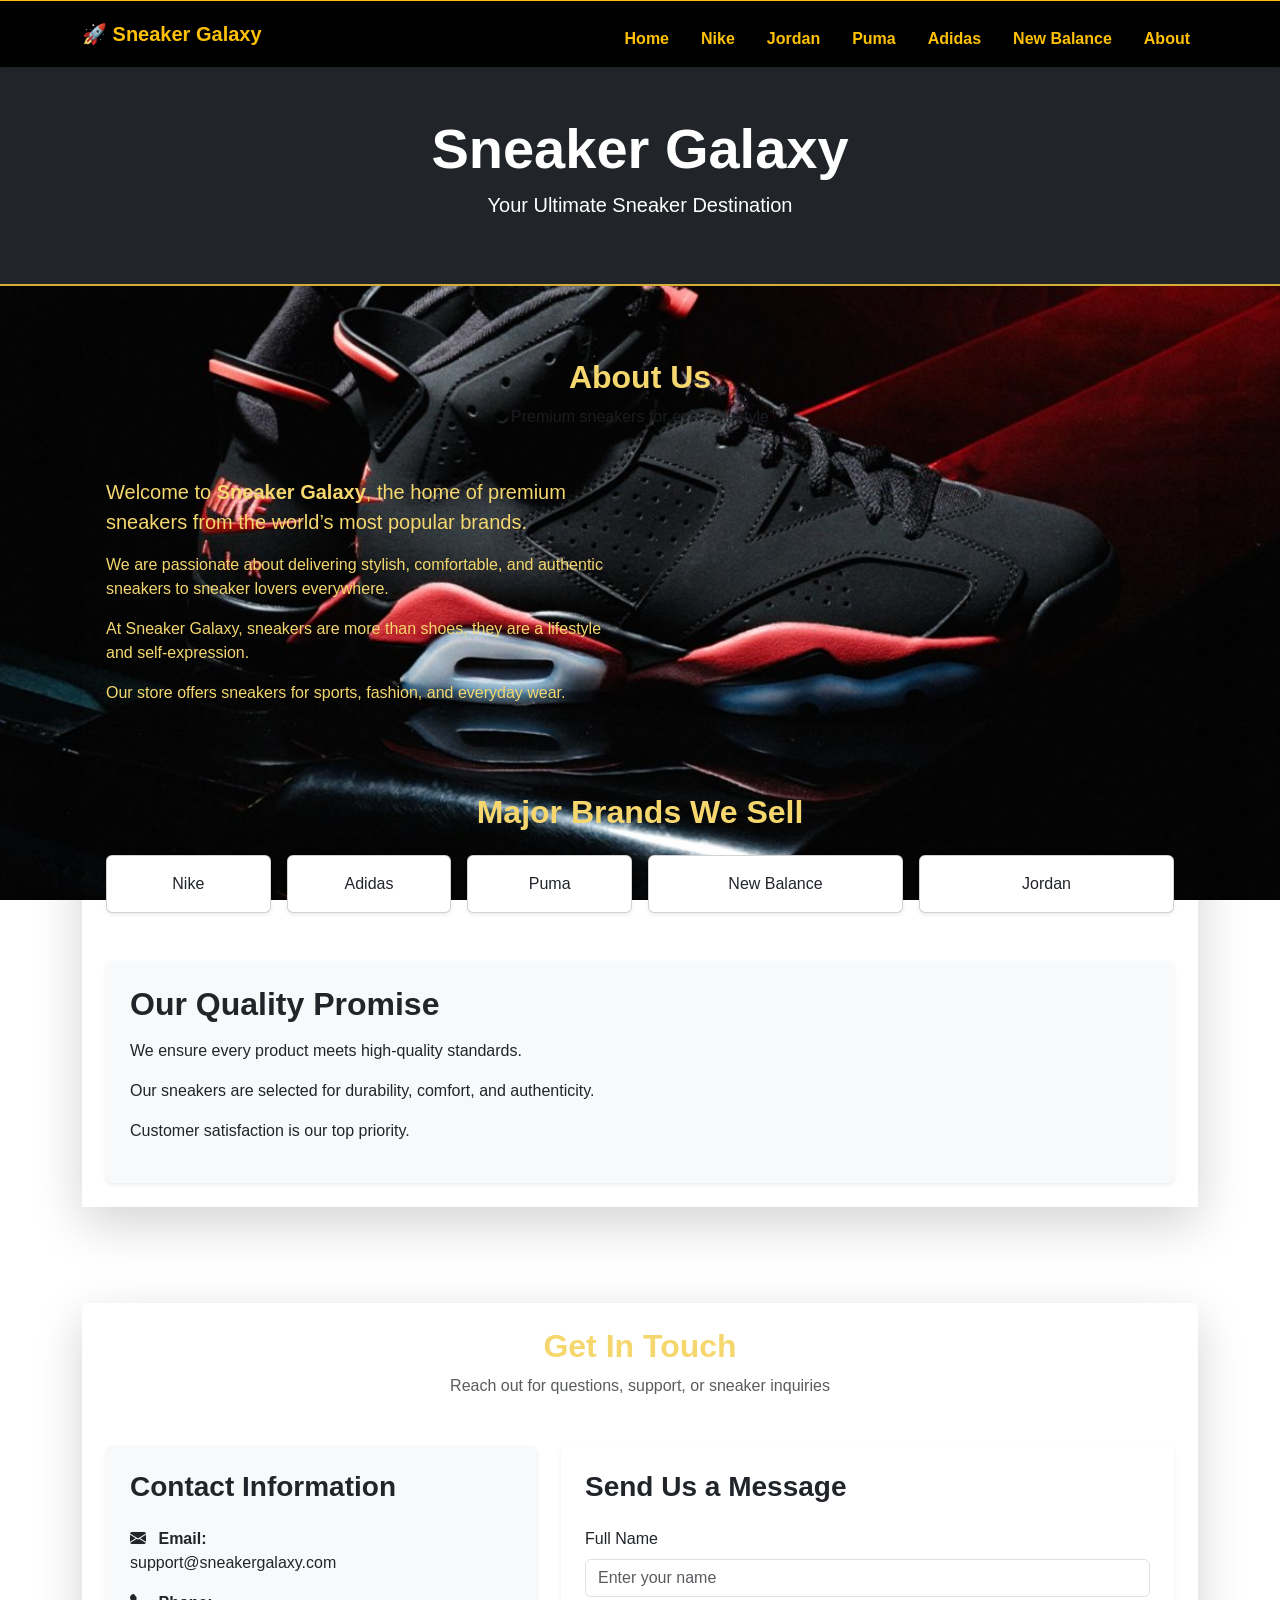
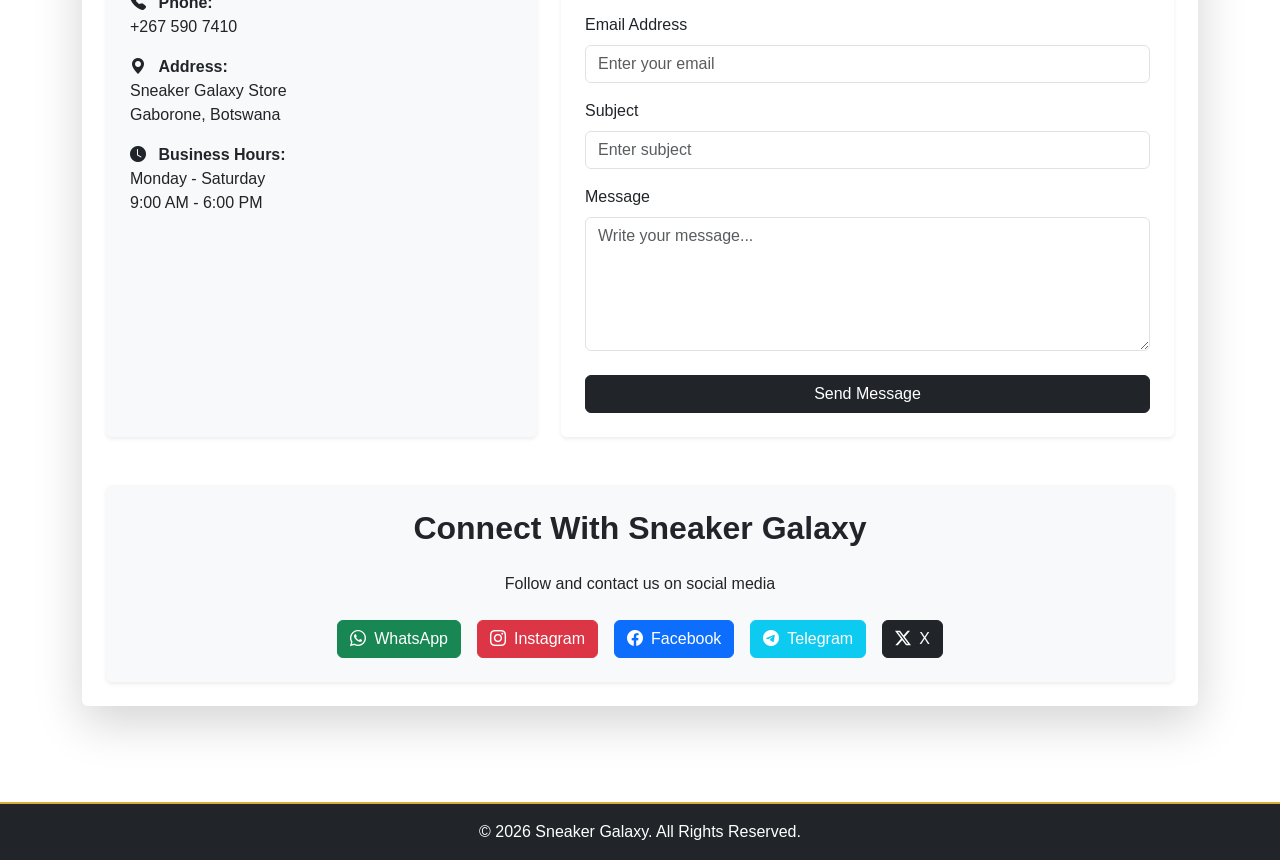
==== commit 157ed606: "about.html" ====
--- a/about.html
+++ b/about.html
@@ -50,7 +50,7 @@
                 </p>
 
                 <p>
-                    At Sneaker Galaxy, sneakers are more than shoes — they are a lifestyle and self-expression.
+                    At Sneaker Galaxy, sneakers are more than shoes, they are a lifestyle and self-expression.
                 </p>
 
                 <p>
